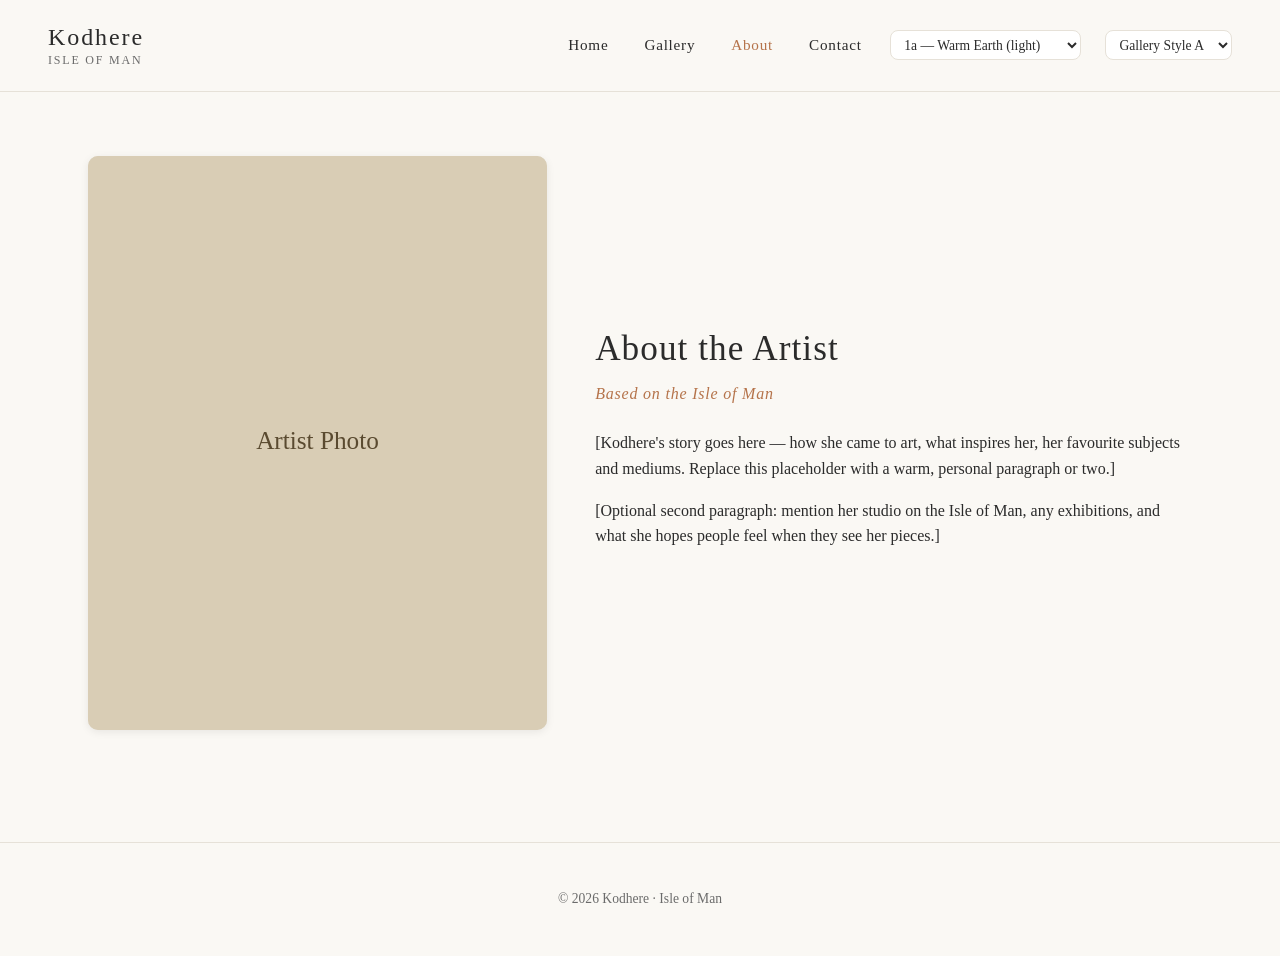
==== about.html @ 5d946740 "Initial commit" ====
<!DOCTYPE html>
<html lang="en">
<head>
<meta charset="UTF-8" />
<meta name="viewport" content="width=device-width, initial-scale=1.0" />
<title>About — Kodhere</title>
<link rel="stylesheet" href="css/style.css" />
</head>
<body>
<header class="site-header">
  <a href="index.html" class="brand">
    <span class="logo">Kodhere</span>
    <span class="tagline">Isle of Man</span>
  </a>
  <nav>
    <a href="index.html">Home</a>
    <a href="gallery.html">Gallery</a>
    <a href="about.html" class="active">About</a>
    <a href="contact.html">Contact</a>
  </nav>
</header>

<main class="page">
  <section class="about">
    <div class="about-image">
      <img src="images/placeholder-artist.svg" alt="The artist" />
    </div>
    <div class="about-text">
      <h1>About the Artist</h1>
      <p class="location">Based on the Isle of Man</p>
      <p>[Kodhere's story goes here — how she came to art, what inspires her, her favourite subjects and mediums. Replace this placeholder with a warm, personal paragraph or two.]</p>
      <p>[Optional second paragraph: mention her studio on the Isle of Man, any exhibitions, and what she hopes people feel when they see her pieces.]</p>
    </div>
  </section>
</main>

<footer>
  <p>&copy; <span id="year"></span> Kodhere &middot; Isle of Man</p>
</footer>

<script src="js/main.js"></script>
</body>
</html>
---- css/style.css ----
:root, [data-theme="1a"] {
  --bg: #faf8f4; --text: #2b2b2b; --muted: #6b6b6b;
  --accent: #b5734a; --accent-dark: #6a4f33;
  --border: #e6e1d8; --card: #ffffff;
}
[data-theme="1b"] {
  --bg: #1e1a15; --text: #f2ead8; --muted: #b0a48e;
  --accent: #c9824f; --accent-dark: #d4bb93;
  --border: #3a322a; --card: #2a241e;
}
[data-theme="2a"] {
  --bg: #f5f3ef; --text: #1a2a3a; --muted: #6b7a88;
  --accent: #3e5468; --accent-dark: #25384a;
  --border: #d8dce2; --card: #ffffff;
}
[data-theme="2b"] {
  --bg: #121a24; --text: #e8eef4; --muted: #8a9aa8;
  --accent: #7a95ae; --accent-dark: #b8c5d0;
  --border: #25384a; --card: #1a2430;
}
[data-theme="3a"] {
  --bg: #fdf7f3; --text: #5a4048; --muted: #8a7078;
  --accent: #c4a7a8; --accent-dark: #a08082;
  --border: #ecdfd5; --card: #ffffff;
}
[data-theme="3b"] {
  --bg: #1f1618; --text: #f5e8e2; --muted: #b59a92;
  --accent: #d89a8a; --accent-dark: #e8c5b8;
  --border: #3d2a30; --card: #2a1e22;
}
[data-theme="4a"] {
  --bg: #ffffff; --text: #1a1a1a; --muted: #6b6b6b;
  --accent: #b08a3e; --accent-dark: #8a6a2e;
  --border: #e0e0e0; --card: #fafafa;
}
[data-theme="4b"] {
  --bg: #0e0e0e; --text: #f5f5f5; --muted: #a0a0a0;
  --accent: #d4a656; --accent-dark: #e8c080;
  --border: #2a2a2a; --card: #1a1a1a;
}
[data-theme="5a"] {
  --bg: #f7f3ea; --text: #3e5a3a; --muted: #6a7a68;
  --accent: #b56838; --accent-dark: #7a3a28;
  --border: #ddd8cc; --card: #ffffff;
}
[data-theme="5b"] {
  --bg: #121810; --text: #f2ecd8; --muted: #a8b098;
  --accent: #d88252; --accent-dark: #b2c28a;
  --border: #24321e; --card: #1a2218;
}

* { box-sizing: border-box; }

/* Page transitions */
.page { animation: slideInRight 0.5s ease forwards; }
.page.enter-left { animation: slideInLeft 0.5s ease forwards; }
.page.leaving-left  { animation: slideOutLeft  0.4s ease forwards; }
.page.leaving-right { animation: slideOutRight 0.4s ease forwards; }

@keyframes slideInRight {
  from { transform: translateX(100%);  opacity: 0; }
  to   { transform: translateX(0);     opacity: 1; }
}
@keyframes slideInLeft {
  from { transform: translateX(-100%); opacity: 0; }
  to   { transform: translateX(0);     opacity: 1; }
}
@keyframes slideOutLeft {
  from { transform: translateX(0);     opacity: 1; }
  to   { transform: translateX(-100%); opacity: 0; }
}
@keyframes slideOutRight {
  from { transform: translateX(0);     opacity: 1; }
  to   { transform: translateX(100%);  opacity: 0; }
}
body { overflow-x: hidden; }

html, body {
  margin: 0;
  padding: 0;
  background: var(--bg);
  color: var(--text);
  font-family: Georgia, 'Times New Roman', serif;
  line-height: 1.6;
}

body {
  display: flex;
  flex-direction: column;
  min-height: 100vh;
}

main { flex: 1; }

a { color: var(--accent); text-decoration: none; }
a:hover { color: var(--accent-dark); }

/* Header */
.site-header {
  display: flex;
  justify-content: space-between;
  align-items: center;
  padding: 1.5rem 3rem;
  border-bottom: 1px solid var(--border);
  background: var(--bg);
}

.brand { display: flex; flex-direction: column; line-height: 1.1; text-decoration: none; }
.brand:hover .logo { color: var(--accent); }
.logo {
  font-size: 1.5rem;
  font-weight: normal;
  letter-spacing: 0.08em;
  color: var(--text);
}
.tagline {
  font-size: 0.75rem;
  letter-spacing: 0.15em;
  color: var(--muted);
  text-transform: uppercase;
  margin-top: 0.2rem;
}

.site-header nav a {
  margin-left: 2rem;
  color: var(--text);
  font-size: 0.95rem;
  letter-spacing: 0.05em;
}

.site-header nav a.active,
.site-header nav a:hover { color: var(--accent); }

.theme-select {
  margin-left: 1.5rem;
  padding: 0.35rem 0.6rem;
  background: var(--card);
  color: var(--text);
  border: 1px solid var(--border);
  border-radius: 8px;
  font-family: inherit;
  font-size: 0.85rem;
  cursor: pointer;
}
.theme-select:focus { outline: none; border-color: var(--accent); }

/* Buttons */
.btn {
  display: inline-block;
  padding: 0.75rem 1.75rem;
  background: var(--accent);
  color: #fff !important;
  border: none;
  border-radius: 8px;
  font-family: inherit;
  font-size: 0.95rem;
  letter-spacing: 0.05em;
  cursor: pointer;
  transition: background 0.2s;
}
.btn:hover { background: var(--accent-dark); color: #fff; }

/* Hero */
.hero {
  display: grid;
  grid-template-columns: 1fr 1fr;
  min-height: 70vh;
}
.hero {
  padding: 2rem;
  gap: 2rem;
}
.hero-image {
  background-size: cover;
  background-position: center;
  background-color: #d8cfc0;
  box-shadow: 0 2px 8px rgba(0,0,0,0.08);
  border: 12px solid var(--card);
  border-radius: 12px;
  min-height: 60vh;
}
.hero-text { padding: 1rem 2rem; }
.hero-text {
  display: flex;
  flex-direction: column;
  justify-content: center;
  padding: 3rem 4rem;
}
.hero-text h1 {
  font-size: 3rem;
  margin: 0 0 1rem;
  font-weight: normal;
}
.hero-text p {
  font-size: 1.2rem;
  color: var(--muted);
  margin-bottom: 2rem;
}

/* Sections */
.featured, .gallery-section, .about, .contact, .artwork-detail {
  padding: 4rem 3rem;
  max-width: 1200px;
  margin: 0 auto;
}
.gallery-section {
  max-width: 75%;
  padding: 4rem 2rem;
}
/* Masonry-style gallery: each card hugs its own image, no stretched empty space */
#gallery-grid {
  display: block;
  column-count: 2;
  column-gap: 2rem;
}
#gallery-grid .card {
  display: inline-block;
  width: 100%;
  margin-bottom: 2rem;
  break-inside: avoid;
}

h1, h2 {
  font-weight: normal;
  letter-spacing: 0.03em;
}

.featured h2, .gallery-section h1 {
  font-size: 2rem;
  margin-bottom: 2rem;
  text-align: center;
}

/* Grid */
.grid {
  display: grid;
  grid-template-columns: repeat(2, 1fr);
  gap: 2rem;
}

.card {
  background: var(--card);
  cursor: pointer;
  transition: transform 0.2s;
  padding: 1rem;
  box-shadow: 0 1px 3px rgba(0,0,0,0.06);
  border-radius: 10px;
}
.card:hover { transform: translateY(-3px); box-shadow: 0 4px 12px rgba(0,0,0,0.1); }

.card-image {
  width: 100%;
  background-color: #e4ddd0;
  border-radius: 6px;
  overflow: hidden;
}
.card-image img {
  width: 100%;
  height: auto;
  display: block;
}

.card-info {
  padding: 1rem 0.25rem;
}
.card-info h3 {
  margin: 0 0 0.25rem;
  font-size: 1.1rem;
  font-weight: normal;
}
.card-info p {
  margin: 0;
  color: var(--muted);
  font-size: 0.9rem;
  font-style: italic;
}

/* Filters */
.filters {
  display: flex;
  justify-content: center;
  gap: 0.5rem;
  margin-bottom: 2.5rem;
}
.filter-btn {
  background: transparent;
  border: 1px solid var(--border);
  padding: 0.5rem 1.25rem;
  font-family: inherit;
  cursor: pointer;
  color: var(--muted);
  border-radius: 8px;
}
.filter-btn:hover { color: var(--text); }
.filter-btn.active {
  background: var(--accent);
  color: #fff;
  border-color: var(--accent);
}

/* Artwork detail */
.artwork-content {
  display: grid;
  grid-template-columns: 1.3fr 1fr;
  gap: 3rem;
  margin-top: 2rem;
}
.artwork-image-wrap img {
  width: 100%;
  height: auto;
  display: block;
  background: #e4ddd0;
  border-radius: 10px;
  box-shadow: 0 2px 8px rgba(0,0,0,0.08);
}

/* Artwork slider (product page) */
.artwork-gallery { display: flex; flex-direction: column; gap: 0.75rem; }
.slider {
  position: relative;
  background: var(--card);
  border-radius: 10px;
  overflow: hidden;
  box-shadow: 0 2px 8px rgba(0,0,0,0.08);
}
.slider img {
  width: 100%;
  height: auto;
  display: block;
  background: #e4ddd0;
}
.slider img.fade-in { animation: fadeIn 0.4s ease; }
@keyframes fadeIn {
  from { opacity: 0.3; }
  to   { opacity: 1; }
}
.slider-arrow {
  position: absolute;
  top: 50%;
  transform: translateY(-50%);
  background: rgba(0,0,0,0.45);
  color: #fff;
  border: none;
  width: 42px;
  height: 42px;
  border-radius: 50%;
  font-size: 1.1rem;
  cursor: pointer;
  opacity: 0.85;
  transition: opacity 0.2s, background 0.2s;
  z-index: 2;
}
.slider-arrow:hover { opacity: 1; background: rgba(0,0,0,0.65); }
.slider-prev { left: 12px; }
.slider-next { right: 12px; }
.thumbs {
  display: grid;
  grid-template-columns: repeat(4, 1fr);
  gap: 0.5rem;
}
.thumb {
  background: var(--card);
  border: 2px solid var(--border);
  padding: 0;
  cursor: pointer;
  border-radius: 8px;
  overflow: hidden;
  transition: border-color 0.2s, transform 0.2s;
  aspect-ratio: 1 / 1;
}
.thumb img {
  width: 100%;
  height: 100%;
  object-fit: cover;
  display: block;
}
.thumb:hover { transform: translateY(-2px); }
.thumb.active { border-color: var(--accent); }
.artwork-info h1 {
  font-size: 2.2rem;
  margin: 0 0 0.5rem;
}
.artwork-info .meta {
  color: var(--muted);
  font-style: italic;
  margin-bottom: 1.5rem;
}
.artwork-info .price {
  font-size: 1.3rem;
  margin-bottom: 1.5rem;
}
.artwork-info .description {
  margin-bottom: 2rem;
}
.back-link {
  display: inline-block;
  margin-bottom: 1rem;
  color: var(--muted);
}

/* About */
.about {
  display: grid;
  grid-template-columns: 1fr 1.3fr;
  gap: 3rem;
  align-items: center;
}
.about-image img {
  width: 100%;
  display: block;
  background: #e4ddd0;
  aspect-ratio: 4/5;
  object-fit: cover;
  border-radius: 10px;
  box-shadow: 0 2px 8px rgba(0,0,0,0.08);
}
.about-text h1 { font-size: 2.2rem; margin-top: 0; margin-bottom: 0.25rem; }
.about-text .location {
  color: var(--accent);
  font-style: italic;
  letter-spacing: 0.05em;
  margin: 0 0 1.5rem;
}

/* Contact */
.contact { max-width: 600px; }
.contact h1 { font-size: 2.2rem; }
.contact-form {
  display: flex;
  flex-direction: column;
  gap: 1.25rem;
  margin-top: 2rem;
}
.contact-form label {
  display: flex;
  flex-direction: column;
  gap: 0.4rem;
  font-size: 0.9rem;
  color: var(--muted);
  letter-spacing: 0.05em;
}
.contact-form input,
.contact-form textarea {
  padding: 0.75rem;
  border: 1px solid var(--border);
  background: var(--card);
  color: var(--text);
  font-family: inherit;
  font-size: 1rem;
  border-radius: 8px;
}
.contact-form input:focus,
.contact-form textarea:focus {
  outline: none;
  border-color: var(--accent);
}
.contact-form button { align-self: flex-start; }
.contact-direct {
  margin-top: 2rem;
  color: var(--muted);
}

/* Footer */
footer {
  text-align: center;
  padding: 2rem;
  color: var(--muted);
  font-size: 0.85rem;
  border-top: 1px solid var(--border);
  margin-top: 3rem;
}

/* Hamburger — hidden on desktop */
.nav-toggle {
  display: none;
  background: transparent;
  border: none;
  padding: 0.5rem;
  cursor: pointer;
  width: 40px;
  height: 40px;
  position: relative;
}
.nav-toggle span {
  display: block;
  position: absolute;
  left: 8px;
  width: 24px;
  height: 2px;
  background: var(--text);
  transition: transform 0.3s ease, opacity 0.2s ease, top 0.3s ease;
}
.nav-toggle span:nth-child(1) { top: 13px; }
.nav-toggle span:nth-child(2) { top: 19px; }
.nav-toggle span:nth-child(3) { top: 25px; }
.nav-toggle.open span:nth-child(1) { top: 19px; transform: rotate(45deg); }
.nav-toggle.open span:nth-child(2) { opacity: 0; }
.nav-toggle.open span:nth-child(3) { top: 19px; transform: rotate(-45deg); }

/* Responsive */
@media (max-width: 768px) {
  .site-header {
    padding: 1rem 1.25rem;
    position: relative;
  }
  .nav-toggle { display: block; }

  .site-header nav {
    position: absolute;
    top: 100%;
    left: 0;
    right: 0;
    background: var(--card);
    border-bottom: 1px solid var(--border);
    box-shadow: 0 6px 12px rgba(0,0,0,0.06);
    display: flex;
    flex-direction: column;
    align-items: stretch;
    max-height: 0;
    overflow: hidden;
    opacity: 0;
    transform: translateY(-8px);
    transition: max-height 0.35s ease, opacity 0.25s ease, transform 0.3s ease;
    z-index: 10;
  }
  .site-header nav.open {
    max-height: 500px;
    opacity: 1;
    transform: translateY(0);
  }
  .site-header nav a {
    margin: 0;
    padding: 1rem 1.5rem;
    border-bottom: 1px solid var(--border);
    opacity: 0;
    transform: translateY(-6px);
    transition: opacity 0.3s ease, transform 0.3s ease;
  }
  .site-header nav.open a {
    opacity: 1;
    transform: translateY(0);
  }
  .site-header nav.open a:nth-child(1) { transition-delay: 0.05s; }
  .site-header nav.open a:nth-child(2) { transition-delay: 0.1s; }
  .site-header nav.open a:nth-child(3) { transition-delay: 0.15s; }
  .site-header nav.open a:nth-child(4) { transition-delay: 0.2s; }
  .site-header nav.open .theme-select { transition-delay: 0.25s; }

  .theme-select {
    margin: 0.75rem 1.5rem 1rem;
    opacity: 0;
    transform: translateY(-6px);
    transition: opacity 0.3s ease, transform 0.3s ease;
  }
  .site-header nav.open .theme-select { opacity: 1; transform: translateY(0); }

  .hero { grid-template-columns: 1fr; }
  .hero-image { min-height: 300px; }
  .hero-text { padding: 2rem 1.5rem; }
  .hero-text h1 { font-size: 2.2rem; }
  .featured, .gallery-section, .about, .contact, .artwork-detail {
    padding: 2rem 1.25rem;
  }
  .artwork-content, .about { grid-template-columns: 1fr; }
  .grid { grid-template-columns: 1fr; }
  #gallery-grid { column-count: 1; }
}
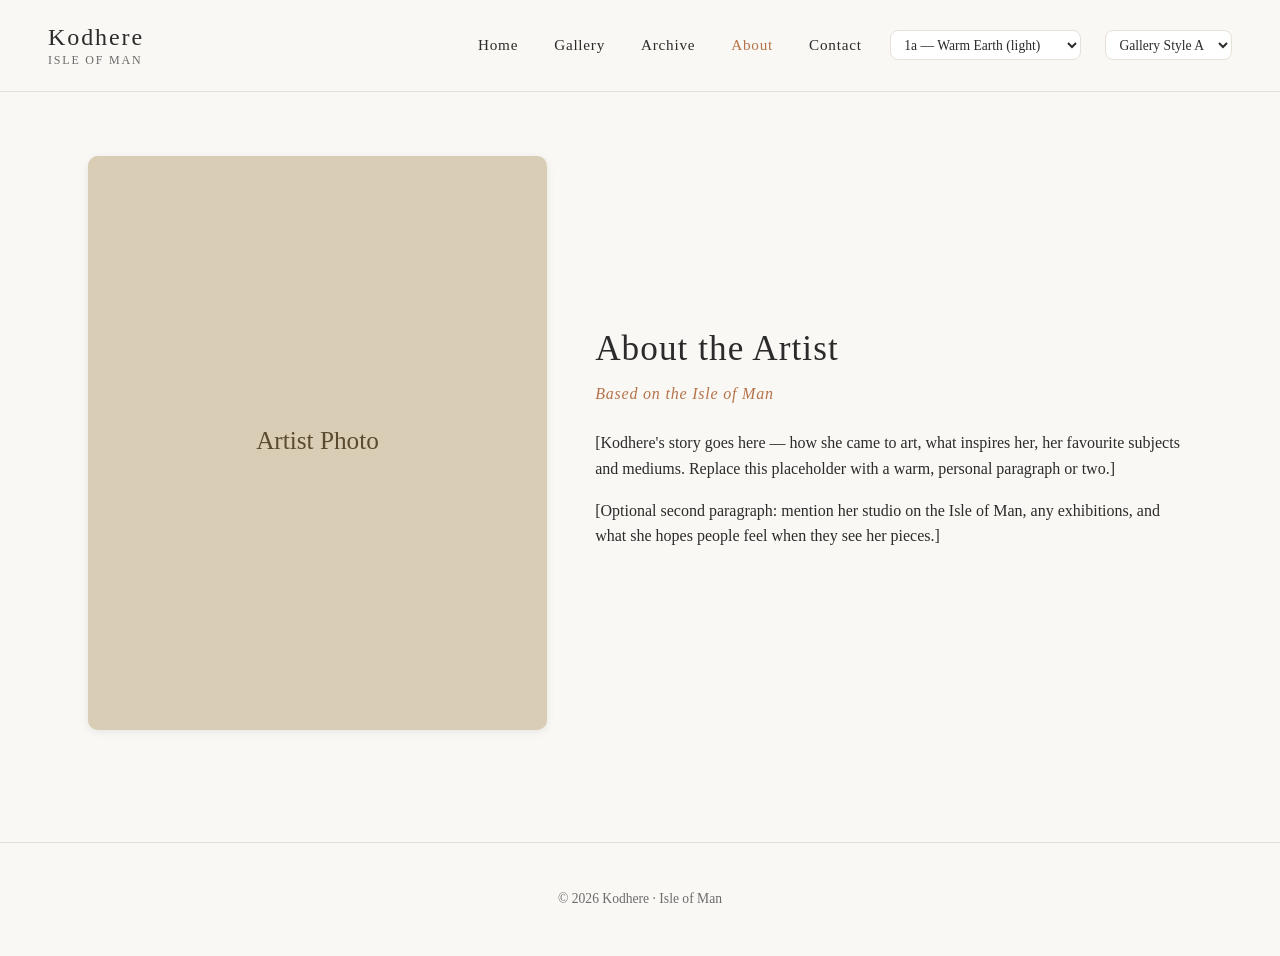
==== commit afee4644: "Move earlier paintings to a new Archive page The five existing pieces are marked archived: they now " ====
--- a/about.html
+++ b/about.html
@@ -15,6 +15,7 @@
   <nav>
     <a href="index.html">Home</a>
     <a href="gallery.html">Gallery</a>
+    <a href="archive.html">Archive</a>
     <a href="about.html" class="active">About</a>
     <a href="contact.html">Contact</a>
   </nav>
--- a/css/style.css
+++ b/css/style.css
@@ -229,6 +229,13 @@
   font-size: 2rem;
   margin-bottom: 2rem;
   text-align: center;
+}
+
+.section-intro {
+  text-align: center;
+  color: var(--muted);
+  font-style: italic;
+  margin: -1rem 0 2.5rem;
 }
 
 /* Grid */
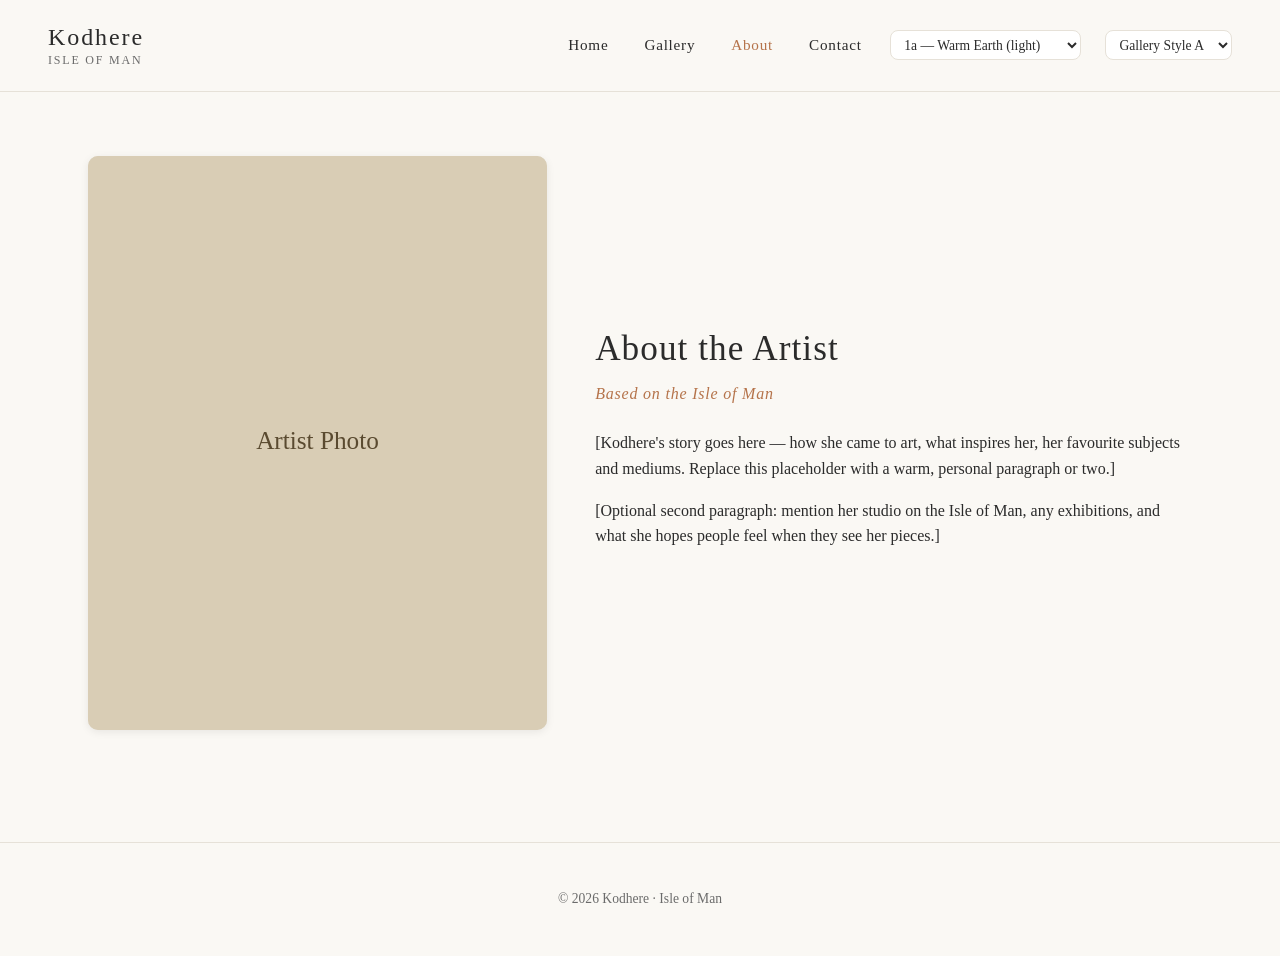
==== commit cb9fed43: "Organise the gallery into collections Replace the separate Archive page with collections on the Gall" ====
--- a/about.html
+++ b/about.html
@@ -15,7 +15,6 @@
   <nav>
     <a href="index.html">Home</a>
     <a href="gallery.html">Gallery</a>
-    <a href="archive.html">Archive</a>
     <a href="about.html" class="active">About</a>
     <a href="contact.html">Contact</a>
   </nav>
--- a/css/style.css
+++ b/css/style.css
@@ -207,13 +207,20 @@
   max-width: 75%;
   padding: 4rem 2rem;
 }
+/* Gallery collections */
+.collection + .collection { margin-top: 4rem; }
+.collection h2 {
+  font-size: 1.6rem;
+  text-align: center;
+  margin-bottom: 1.5rem;
+}
 /* Masonry-style gallery: each card hugs its own image, no stretched empty space */
-#gallery-grid {
+.collection-grid {
   display: block;
   column-count: 2;
   column-gap: 2rem;
 }
-#gallery-grid .card {
+.collection-grid .card {
   display: inline-block;
   width: 100%;
   margin-bottom: 2rem;
@@ -235,7 +242,7 @@
   text-align: center;
   color: var(--muted);
   font-style: italic;
-  margin: -1rem 0 2.5rem;
+  margin: -0.75rem 0 2rem;
 }
 
 /* Grid */
@@ -286,6 +293,7 @@
 .filters {
   display: flex;
   justify-content: center;
+  flex-wrap: wrap;
   gap: 0.5rem;
   margin-bottom: 2.5rem;
 }
@@ -570,5 +578,5 @@
   }
   .artwork-content, .about { grid-template-columns: 1fr; }
   .grid { grid-template-columns: 1fr; }
-  #gallery-grid { column-count: 1; }
-}
+  .collection-grid { column-count: 1; }
+}
